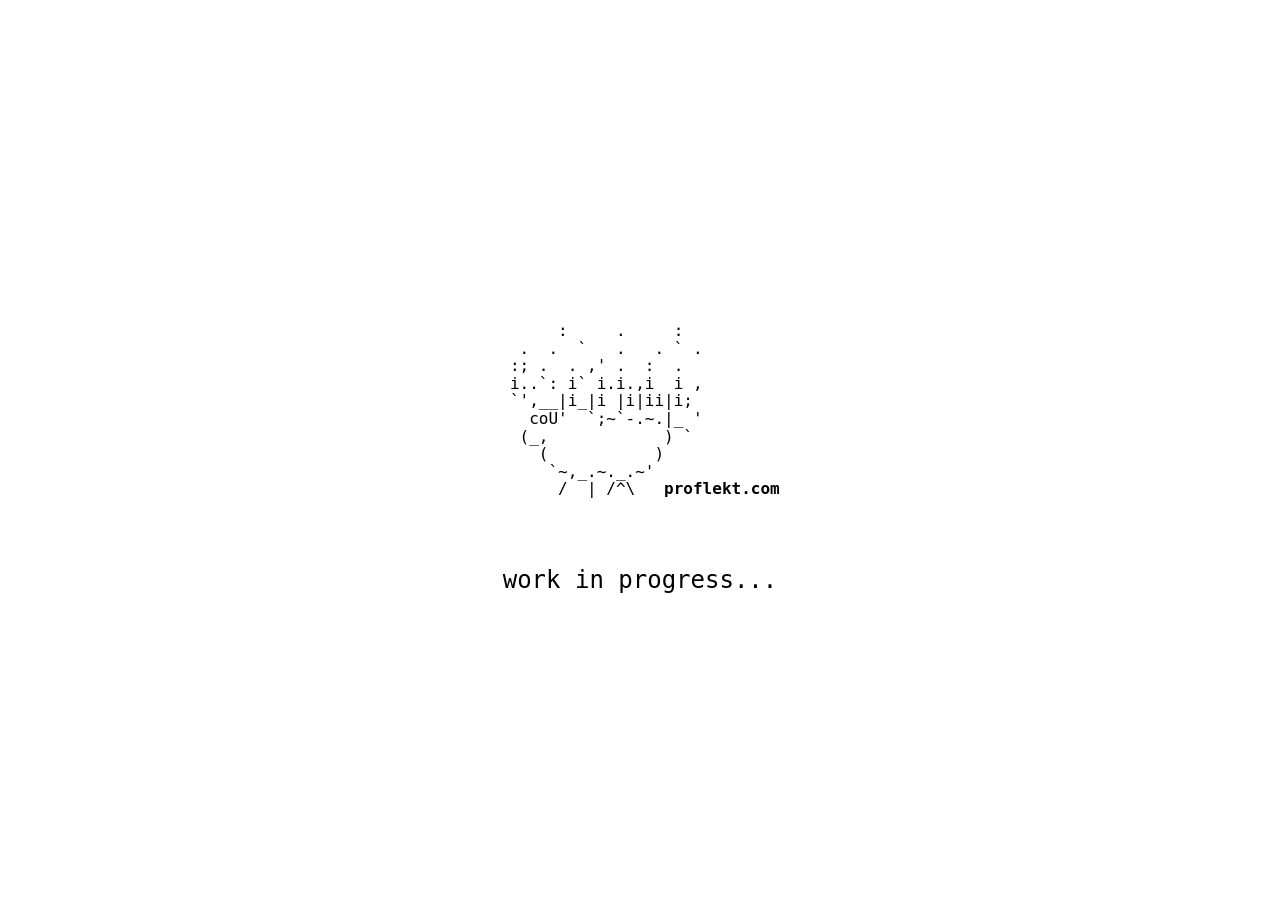
==== index.html @ 920ad8ea "Reduced blink time of work-in-progress" ====
<!DOCTYPE html>
<html lang="en">
<head>
    <meta charset="UTF-8">
    <meta name="viewport" content="width=device-width, initial-scale=1.0">
    <title>proflekt.com</title>
    <style>
        body {
            background-color: #ffffff;
            color: #000000;
            font-family: "Consolas", monospace;
            display: flex;
            flex-direction: column;
            justify-content: center;
            align-items: center;
            height: 100vh;
            margin: 0;
            padding: 0;
            overflow: hidden;
        }
        .content-container {
            display: flex;
            flex-direction: column;
            align-items: center;
            justify-content: center;
        }
        .ascii-container {
            text-align: center;
            position: relative;
            width: 280px;
            height: 200px;
            margin-bottom: 40px;
        }
        .ascii-art {
            display: inline-block;
            white-space: pre;
            font-size: 16px;
            line-height: 1.1;
            text-align: left;
            position: absolute;
            top: 0;
            left: 50%;
            transform: translateX(-50%);
        }
        .work-in-progress {
            font-size: 24px;
            margin-top: 20px;
            animation: blink 2.0s infinite;
            text-align: center;
        }
        @keyframes blink {
            0%, 100% { opacity: 1; }
            50% { opacity: 0.3; }
        }
        .domain {
            color: #000000;
            font-weight: bold;
        }
        
        /* Animation frames for the ASCII art */
        .frame {
            position: absolute;
            top: 0;
            left: 50%;
            transform: translateX(-50%);
            opacity: 0;
            transition: opacity 0.4s ease-in-out;
        }
        .frame.active {
            opacity: 1;
        }
    </style>
</head>
<body>
    <div class="content-container">
        <div class="ascii-container">
            <!-- Frame 1 -->
            <pre class="ascii-art frame" id="frame1">      .     :     .
  .  .  .   `   , ` ,
 .; .  : .' ,  :  :
 i..`: i` i.i.,i  i .
 `',__|i_|i |i|ii|i;
   coU'  `;~`-.~.|_ '
  (_,            ) `
    (           )
     `~,_.~._.~'
      /  | /^\   <span class="domain">proflekt.com</span></pre>

            <!-- Frame 2 -->
            <pre class="ascii-art frame" id="frame2">      :     .     :
  .  .  `   .   . ` .
 :; .  . ,' .  :  .
 i..`: i` i.i.,i  i ,
 `',__|i_|i |i|ii|i;
   coU'  `;~`-.~.|_ '
  (_,            ) `
    (           )
     `~,_.~._.~'
      /  | /^\   <span class="domain">proflekt.com</span></pre>

            <!-- Frame 3 -->
            <pre class="ascii-art frame" id="frame3">      .     .     .
  :  .  .   `   , ` ,
 .; :  : .' ,  .  :
 i..`: i` i.i.,i  i .
 `',__|i_|i |i|ii|i;
   coU'  `;~`-.~.|_ '
  (_,            ) `
    (           )
     `~,_.~._.~'
      /  | /^\   <span class="domain">proflekt.com</span></pre>
        </div>
        <div class="work-in-progress">work in progress...</div>
    </div>

    <script>
        document.addEventListener('DOMContentLoaded', () => {
            const frames = document.querySelectorAll('.frame');
            let currentFrame = 0;
            
            // Set the first frame as active initially
            frames[0].classList.add('active');
            
            // Animation loop
            setInterval(() => {
                // Hide current frame
                frames[currentFrame].classList.remove('active');
                
                // Move to next frame
                currentFrame = (currentFrame + 1) % frames.length;
                
                // Show new frame
                frames[currentFrame].classList.add('active');
            }, 600);
        });
    </script>
</body>
</html>
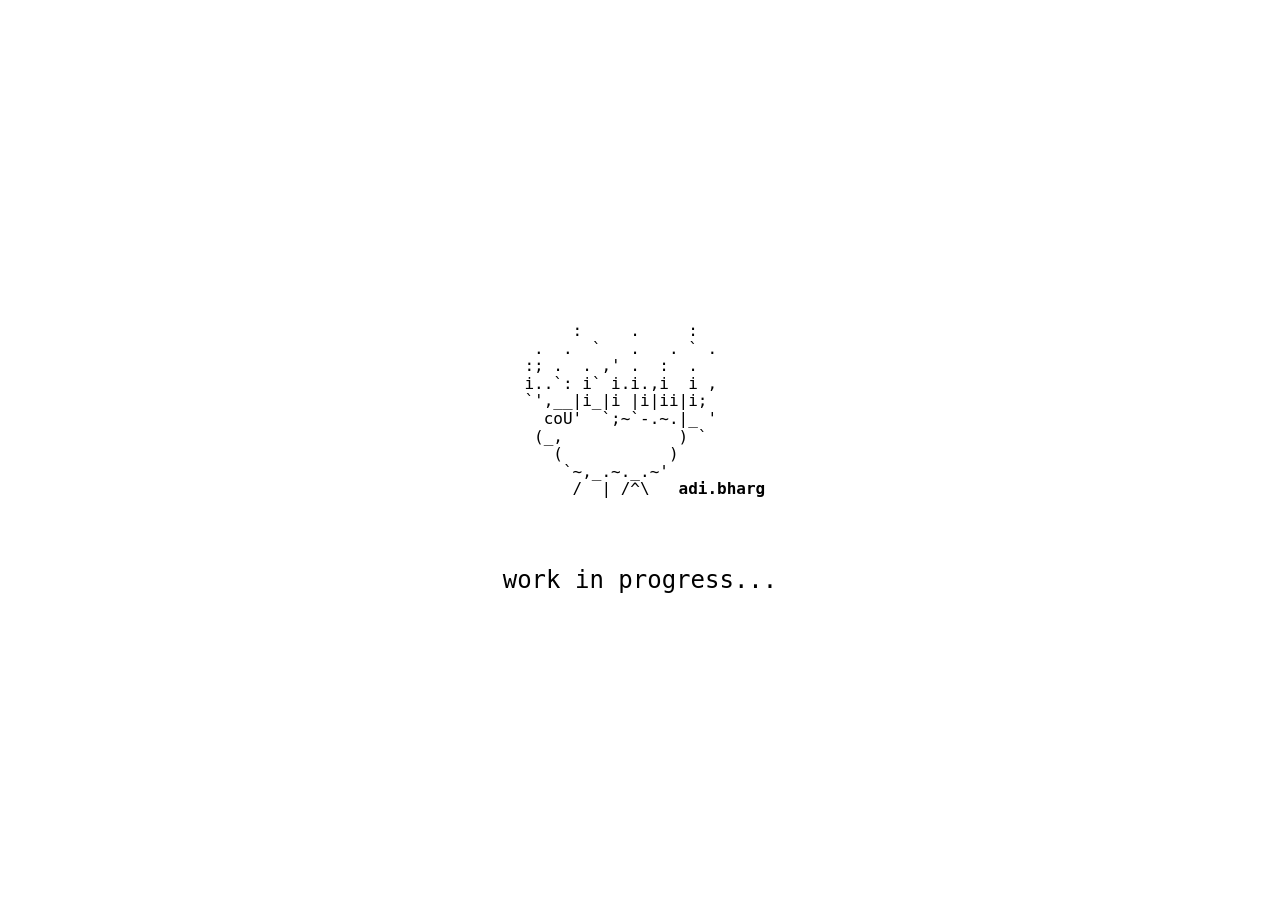
==== commit d4425833: "Update index.html" ====
--- a/index.html
+++ b/index.html
@@ -3,7 +3,7 @@
 <head>
     <meta charset="UTF-8">
     <meta name="viewport" content="width=device-width, initial-scale=1.0">
-    <title>proflekt.com</title>
+    <title>adi.bharg</title>
     <style>
         body {
             background-color: #ffffff;
@@ -84,7 +84,7 @@
   (_,            ) `
     (           )
      `~,_.~._.~'
-      /  | /^\   <span class="domain">proflekt.com</span></pre>
+      /  | /^\   <span class="domain">adi.bharg</span></pre>
 
             <!-- Frame 2 -->
             <pre class="ascii-art frame" id="frame2">      :     .     :
@@ -96,7 +96,7 @@
   (_,            ) `
     (           )
      `~,_.~._.~'
-      /  | /^\   <span class="domain">proflekt.com</span></pre>
+      /  | /^\   <span class="domain">adi.bharg</span></pre>
 
             <!-- Frame 3 -->
             <pre class="ascii-art frame" id="frame3">      .     .     .
@@ -108,7 +108,7 @@
   (_,            ) `
     (           )
      `~,_.~._.~'
-      /  | /^\   <span class="domain">proflekt.com</span></pre>
+      /  | /^\   <span class="domain">adi.bharg</span></pre>
         </div>
         <div class="work-in-progress">work in progress...</div>
     </div>
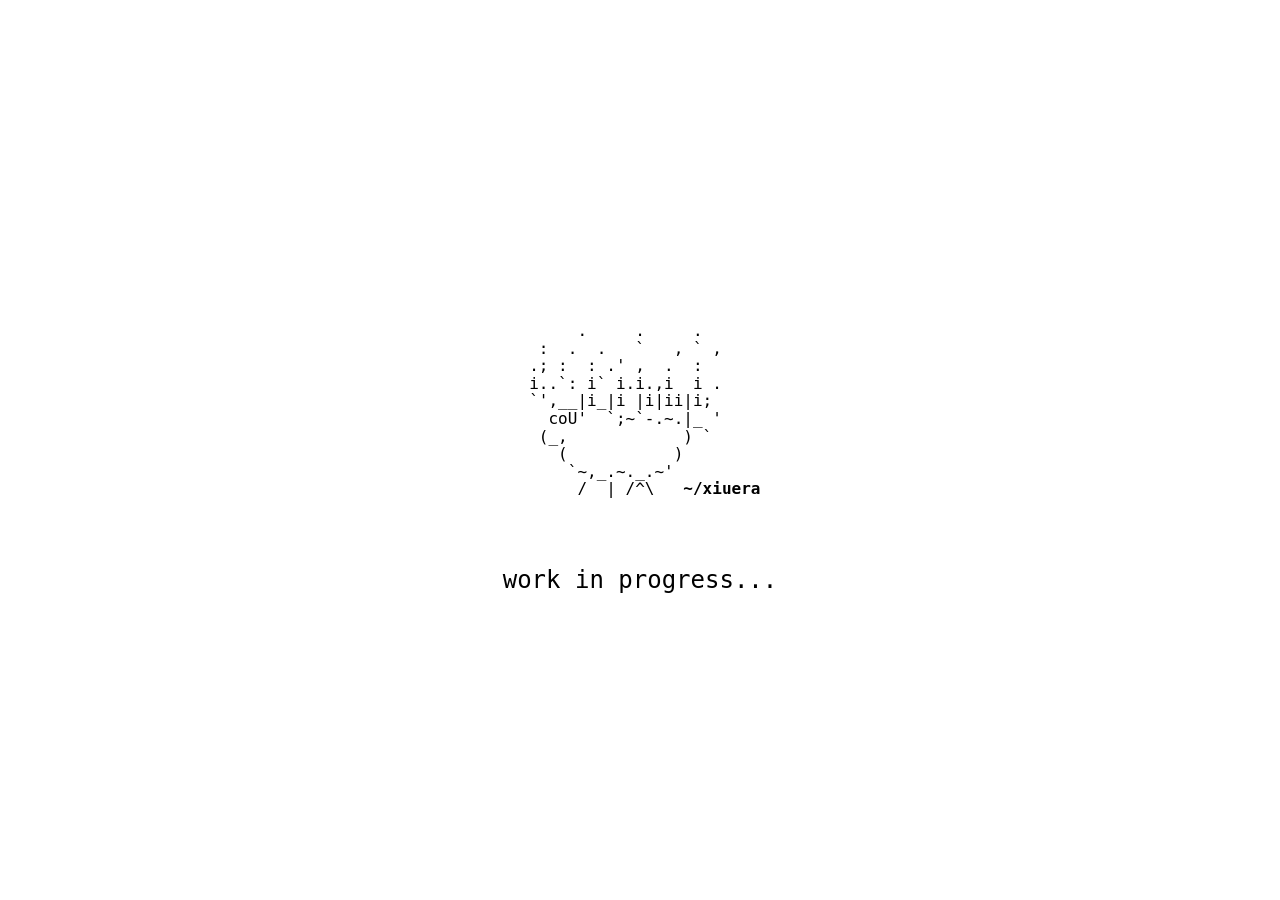
==== commit e921b9fd: "Update index.html" ====
--- a/index.html
+++ b/index.html
@@ -3,7 +3,7 @@
 <head>
     <meta charset="UTF-8">
     <meta name="viewport" content="width=device-width, initial-scale=1.0">
-    <title>adi.bharg</title>
+    <title>~/xiuera</title>
     <style>
         body {
             background-color: #ffffff;
@@ -84,7 +84,7 @@
   (_,            ) `
     (           )
      `~,_.~._.~'
-      /  | /^\   <span class="domain">adi.bharg</span></pre>
+      /  | /^\   <span class="domain">~/xiuera</span></pre>
 
             <!-- Frame 2 -->
             <pre class="ascii-art frame" id="frame2">      :     .     :
@@ -96,7 +96,7 @@
   (_,            ) `
     (           )
      `~,_.~._.~'
-      /  | /^\   <span class="domain">adi.bharg</span></pre>
+      /  | /^\   <span class="domain">~/xiuera</span></pre>
 
             <!-- Frame 3 -->
             <pre class="ascii-art frame" id="frame3">      .     .     .
@@ -108,7 +108,7 @@
   (_,            ) `
     (           )
      `~,_.~._.~'
-      /  | /^\   <span class="domain">adi.bharg</span></pre>
+      /  | /^\   <span class="domain">~/xiuera</span></pre>
         </div>
         <div class="work-in-progress">work in progress...</div>
     </div>
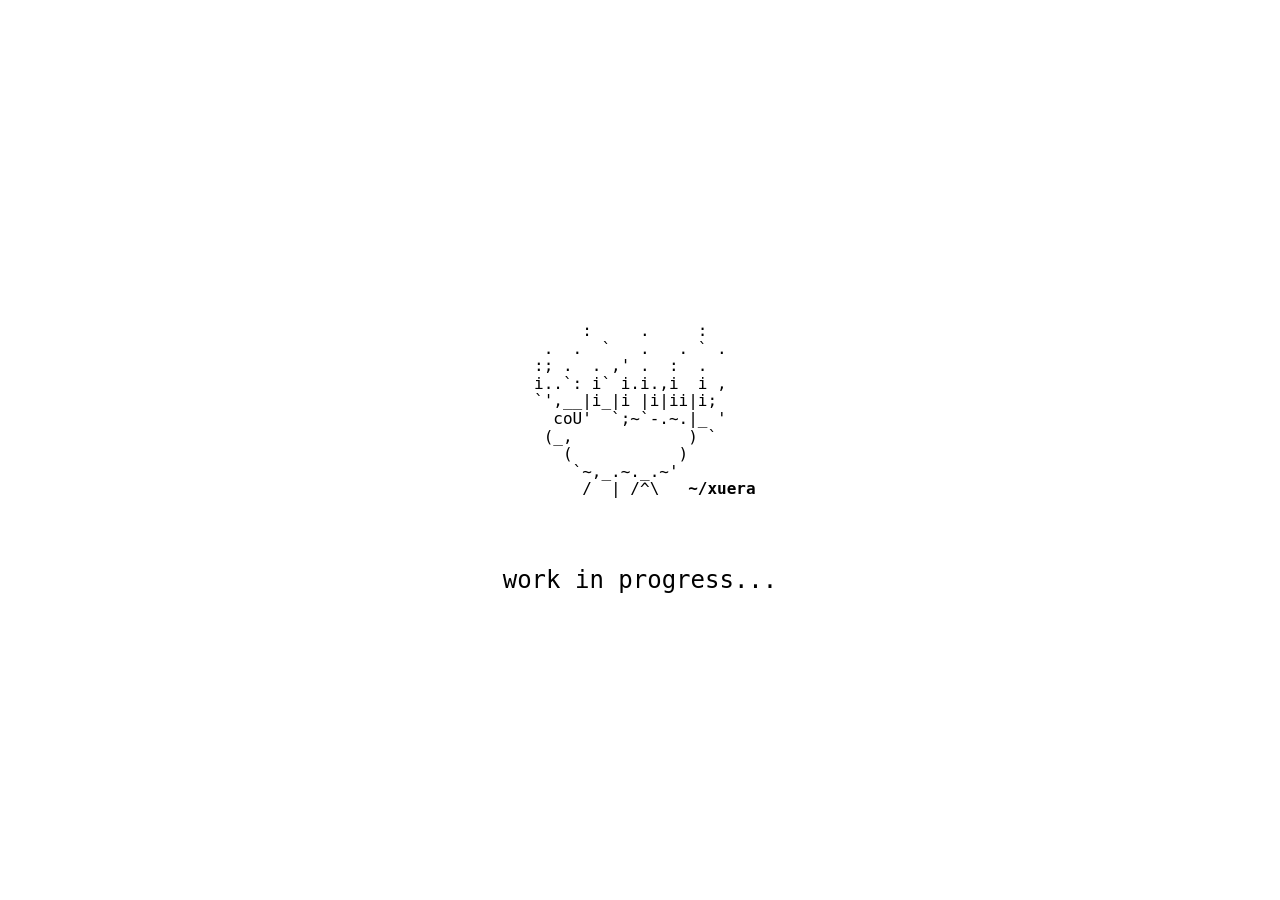
==== commit da239fec: "Update index.html" ====
--- a/index.html
+++ b/index.html
@@ -3,7 +3,7 @@
 <head>
     <meta charset="UTF-8">
     <meta name="viewport" content="width=device-width, initial-scale=1.0">
-    <title>~/xiuera</title>
+    <title>~/xuera</title>
     <style>
         body {
             background-color: #ffffff;
@@ -84,7 +84,7 @@
   (_,            ) `
     (           )
      `~,_.~._.~'
-      /  | /^\   <span class="domain">~/xiuera</span></pre>
+      /  | /^\   <span class="domain">~/xuera</span></pre>
 
             <!-- Frame 2 -->
             <pre class="ascii-art frame" id="frame2">      :     .     :
@@ -96,7 +96,7 @@
   (_,            ) `
     (           )
      `~,_.~._.~'
-      /  | /^\   <span class="domain">~/xiuera</span></pre>
+      /  | /^\   <span class="domain">~/xuera</span></pre>
 
             <!-- Frame 3 -->
             <pre class="ascii-art frame" id="frame3">      .     .     .
@@ -108,7 +108,7 @@
   (_,            ) `
     (           )
      `~,_.~._.~'
-      /  | /^\   <span class="domain">~/xiuera</span></pre>
+      /  | /^\   <span class="domain">~/xuera</span></pre>
         </div>
         <div class="work-in-progress">work in progress...</div>
     </div>
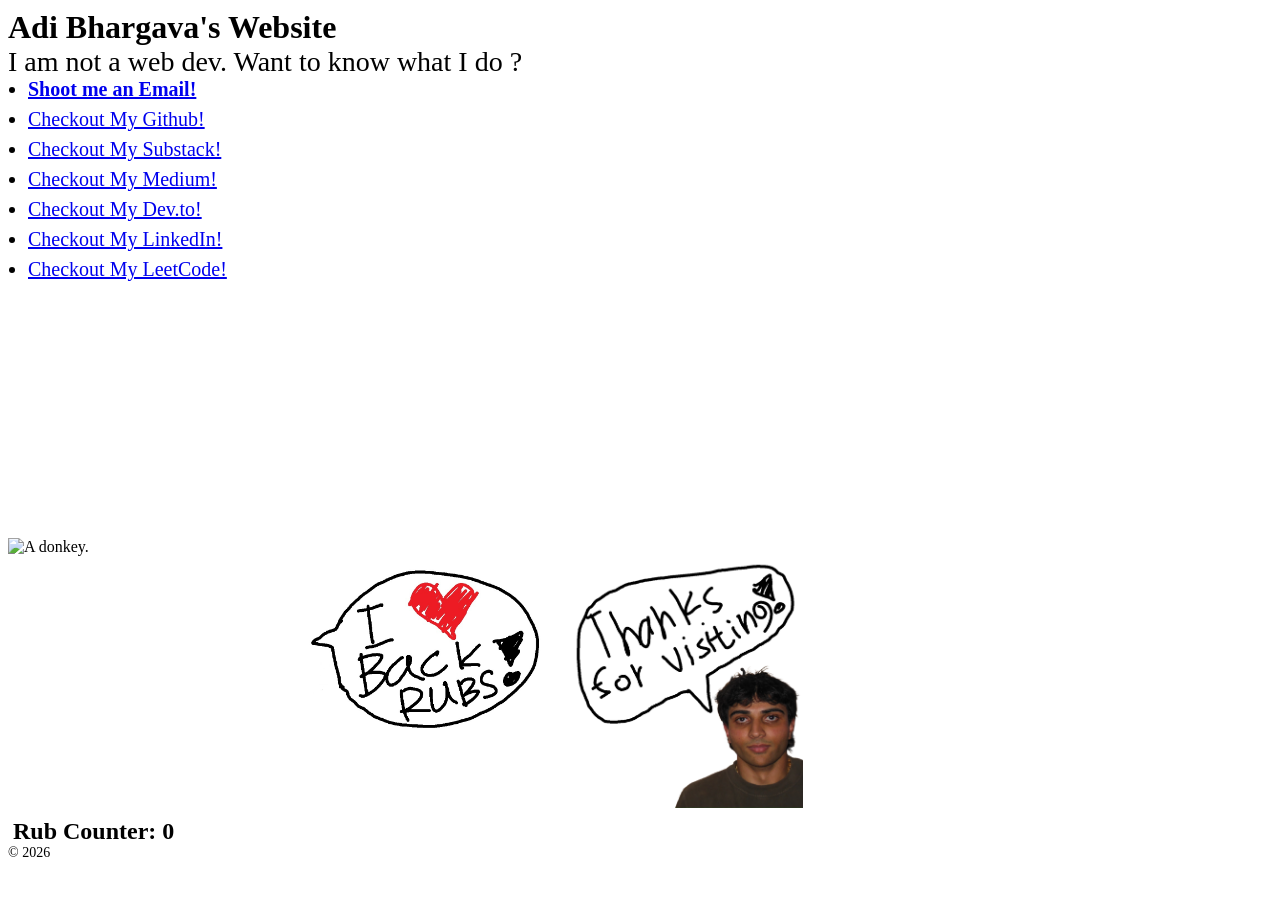
==== commit 5f053583: "initial commit" ====
--- a/index.html
+++ b/index.html
@@ -1,138 +1,69 @@
-<!DOCTYPE html>
-<html lang="en">
-<head>
-    <meta charset="UTF-8">
-    <meta name="viewport" content="width=device-width, initial-scale=1.0">
-    <title>~/xuera</title>
-    <style>
-        body {
-            background-color: #ffffff;
-            color: #000000;
-            font-family: "Consolas", monospace;
-            display: flex;
-            flex-direction: column;
-            justify-content: center;
-            align-items: center;
-            height: 100vh;
-            margin: 0;
-            padding: 0;
-            overflow: hidden;
-        }
-        .content-container {
-            display: flex;
-            flex-direction: column;
-            align-items: center;
-            justify-content: center;
-        }
-        .ascii-container {
-            text-align: center;
-            position: relative;
-            width: 280px;
-            height: 200px;
-            margin-bottom: 40px;
-        }
-        .ascii-art {
-            display: inline-block;
-            white-space: pre;
-            font-size: 16px;
-            line-height: 1.1;
-            text-align: left;
-            position: absolute;
-            top: 0;
-            left: 50%;
-            transform: translateX(-50%);
-        }
-        .work-in-progress {
-            font-size: 24px;
-            margin-top: 20px;
-            animation: blink 2.0s infinite;
-            text-align: center;
-        }
-        @keyframes blink {
-            0%, 100% { opacity: 1; }
-            50% { opacity: 0.3; }
-        }
-        .domain {
-            color: #000000;
-            font-weight: bold;
-        }
-        
-        /* Animation frames for the ASCII art */
-        .frame {
-            position: absolute;
-            top: 0;
-            left: 50%;
-            transform: translateX(-50%);
-            opacity: 0;
-            transition: opacity 0.4s ease-in-out;
-        }
-        .frame.active {
-            opacity: 1;
-        }
-    </style>
-</head>
-<body>
-    <div class="content-container">
-        <div class="ascii-container">
-            <!-- Frame 1 -->
-            <pre class="ascii-art frame" id="frame1">      .     :     .
-  .  .  .   `   , ` ,
- .; .  : .' ,  :  :
- i..`: i` i.i.,i  i .
- `',__|i_|i |i|ii|i;
-   coU'  `;~`-.~.|_ '
-  (_,            ) `
-    (           )
-     `~,_.~._.~'
-      /  | /^\   <span class="domain">~/xuera</span></pre>
-
-            <!-- Frame 2 -->
-            <pre class="ascii-art frame" id="frame2">      :     .     :
-  .  .  `   .   . ` .
- :; .  . ,' .  :  .
- i..`: i` i.i.,i  i ,
- `',__|i_|i |i|ii|i;
-   coU'  `;~`-.~.|_ '
-  (_,            ) `
-    (           )
-     `~,_.~._.~'
-      /  | /^\   <span class="domain">~/xuera</span></pre>
-
-            <!-- Frame 3 -->
-            <pre class="ascii-art frame" id="frame3">      .     .     .
-  :  .  .   `   , ` ,
- .; :  : .' ,  .  :
- i..`: i` i.i.,i  i .
- `',__|i_|i |i|ii|i;
-   coU'  `;~`-.~.|_ '
-  (_,            ) `
-    (           )
-     `~,_.~._.~'
-      /  | /^\   <span class="domain">~/xuera</span></pre>
-        </div>
-        <div class="work-in-progress">work in progress...</div>
-    </div>
-
-    <script>
-        document.addEventListener('DOMContentLoaded', () => {
-            const frames = document.querySelectorAll('.frame');
-            let currentFrame = 0;
-            
-            // Set the first frame as active initially
-            frames[0].classList.add('active');
-            
-            // Animation loop
-            setInterval(() => {
-                // Hide current frame
-                frames[currentFrame].classList.remove('active');
-                
-                // Move to next frame
-                currentFrame = (currentFrame + 1) % frames.length;
-                
-                // Show new frame
-                frames[currentFrame].classList.add('active');
-            }, 600);
-        });
-    </script>
-</body>
-</html>
+<!DOCTYPE html>
+<html lang="en">
+<head>
+    <meta charset="UTF-8">
+    <meta name="viewport" content="width=device-width, initial-scale=1.0">
+    <title>Adi's Webpage</title>
+    <link rel = "stylesheet" href="style.css">
+    <script src="https://cdn.jsdelivr.net/npm/canvas-confetti@1.6.0/dist/confetti.browser.min.js"></script>
+</head>
+<body>
+    <header>
+        <h1>Adi Bhargava's Website</h1>
+    </header>
+    <main>
+        <p style="font-size: 28px;" margin-bottom: 0px>I am not a web dev.  Want to know what I do ?</p>
+    </main>
+
+    <div class="dashboard-layout"> 
+        <div class="top-row">
+            <div class="left-controls">
+                <ul class="links-list">
+                    <li><a href="mailto:adibharg.recruiting@gmail.com" target="_blank" style="font-weight: bolder;">Shoot me an Email!</a></li>
+                    <li><a href="https://github.com/adiakbhargava" target="_blank">Checkout My Github!</a></li>
+                    <li><a href="https://substack.com/@adibharg" target="_blank">Checkout My Substack!</a></li>
+                    <li><a href="https://medium.com/@adibharg" target="_blank">Checkout My Medium!</a></li>
+                    <li><a href="https://dev.to/adibharg" target="_blank">Checkout My Dev.to!</a></li>
+                    <li><a href="https://www.linkedin.com/in/adibharg/" target="_blank">Checkout My LinkedIn!</a></li>
+                    <li><a href="https://leetcode.com/u/adibharg/" target="_blank">Checkout My LeetCode!</a></li>
+                </ul>
+                <!-- <a class="image-link" id="press-me-btn"></a> -->
+            </div>
+
+            <div class="right-board">
+                <div class="game-ui">
+                    <div id="score-black">Black Captures: 0</div>
+                    <div id="score-white">White Captures: 0</div>
+                    <button id="pass-btn">Pass Turn</button>
+                    <button id="help-btn">Help</button>
+                </div>
+                <div id="game-area" style="width: 450px; height: 450px;"></div>
+            </div>
+        </div>
+
+        <div class="bottom-row">
+            <div class="donkey-container">
+                <div class="image-wrapper">
+                    <img src="donkey.gif" alt="A donkey." height="275" width="275" style="display: block;">
+                    <div id="hitbox"></div>
+                </div>
+                <div class="counter-box">
+                    Rub Counter: <span id="counter">0</span>
+                </div>
+            </div>
+
+            <div class="speech-bubbles">
+                <img src="speech_bubble_donkey.jpg" height="250" style="object-fit: contain;">
+                <img src="thank.png" alt="Thanks for visiting!" height="250" style="object-fit: contain;">
+            </div>
+        </div>
+
+    </div>
+
+    <footer>
+        <p id="copyright-text"></p>
+    </footer>
+
+    <script src="script.js"></script>
+</body>
+</html>
--- a/style.css
+++ b/style.css
@@ -0,0 +1,186 @@
+h1 {
+    margin-bottom: 0;
+}
+
+/* Remove spacing from the header and its text */
+header {
+    margin: 0 !important;
+    padding: 0 !important;
+    line-height: 1.2; /* Prevents extra height from line spacing */
+}
+
+header h1 {
+    margin: 0 !important; 
+    padding-top: 0 !important;
+    padding-bottom: 0px; /* Adjust only if you want space BELOW the title */
+}
+
+/* Ensure the intro text doesn't push the title up/down */
+main p {
+    margin-top: 0 !important;
+    margin-bottom: 0 !important;
+}
+
+ul {
+    margin-top: 0;
+    padding-top: 0;
+}
+
+li {
+    font-size: 20px;
+    margin-bottom: 7px;
+}
+
+.image-link {
+            display: inline-block;
+            width: 180px;
+            height: 180px;
+            background-image: url('press-me-1.png');
+            background-size: cover;
+            text-decoration: none;
+            margin-top: 0;
+            padding-top: 0;
+        }
+
+/* swap image while mouse is held down */
+.image-link:active {
+    background-image: url('press-me-2.png');
+}
+
+.main-assets-row {
+    display: flex;
+    flex-direction: row;
+    align-items: flex-start; /* aligns them by the top */
+    gap: 10px; /* space between images */
+}
+
+/* stacks donkey counter vertically */
+.donkey-container {
+    display: flex;
+    flex-direction: column;
+    align-items: flex-start;
+    width: 275px;
+
+    flex-shrink: 0;
+    flex-grow: 0;
+}
+
+.counter-box {
+    font-family: 'Times New Roman';
+    font-size: 24px;
+    font-weight: bold;
+
+    margin-left: 5px;
+    white-space: nowrap;
+    margin-top: 5px
+}
+
+footer {
+    margin-top: 0;
+    padding-top: 0;
+}
+
+footer p {
+    margin: 0;
+    font-size: 14px;
+}
+
+.image-wrapper {
+    position: relative;
+    display: inline-block;
+}
+
+/* THE HITBOX FIX */
+#hitbox {
+    position: absolute;
+    width: 70px;
+    height: 65px;
+    top: 72px;
+    left: 95px;
+    cursor: pointer;
+    z-index: 10;
+    border-radius: 50%;
+    /* border: 2px dashed red; */
+}
+
+/* This ensures the Links and Board sit next to each other */
+.main-assets-row {
+    display: flex;
+    flex-direction: row;
+    align-items: flex-start;
+    gap: 40px; /* space between the list and the board */
+    margin-bottom: 20px;
+}
+
+.links-column {
+    min-width: 250px; /* Adjust based on your link length */
+}
+
+main p {
+    margin-top: 0;
+    margin-bottom: 10px
+}
+
+/* Main layout wrapper */
+.dashboard-layout {
+    display: flex;
+    flex-direction: column;
+    gap: 10px;
+    padding-bottom: 0;
+}
+
+/* Top Section: side-by-side */
+.top-row {
+    display: flex;
+    flex-direction: row;
+    align-items: flex-start;
+    gap: 40px;
+}
+
+/* Left controls: stacks links and button vertically */
+.left-controls {
+    display: flex;
+    flex-direction: column;
+    align-items: flex-start;
+    gap: 15px;
+    width: 275px; /* Matches donkey width for a perfectly clean left edge */
+    flex-shrink: 0;
+}
+
+/* Prevents the Go board from shrinking */
+.right-board {
+    flex-shrink: 0;
+}
+
+/* Bottom Section: locks donkey and bubbles horizontally */
+.bottom-row {
+    display: flex;
+    flex-direction: row;
+    align-items: flex-start; /* Aligns donkey and bubbles perfectly at the top */
+    gap: 20px;
+}
+
+/* Bubbles container */
+.speech-bubbles {
+    display: flex;
+    flex-direction: row;
+    align-items: center;
+    gap: 15px;
+    margin-top: 20px; /* Lowers the bubbles slightly to align better with the donkey's mouth */
+}
+
+/* Keeps the links clean */
+.links-list {
+    margin: 0;
+    padding-left: 20px;
+}
+
+.game-ui {
+    display: none; /* This will now work because the inline override is gone */
+    margin-bottom: 0px;
+    margin-top: 2px;
+    gap: 20px;
+    font-family: sans-serif;
+    font-weight: bold;
+    align-items: center;
+}
